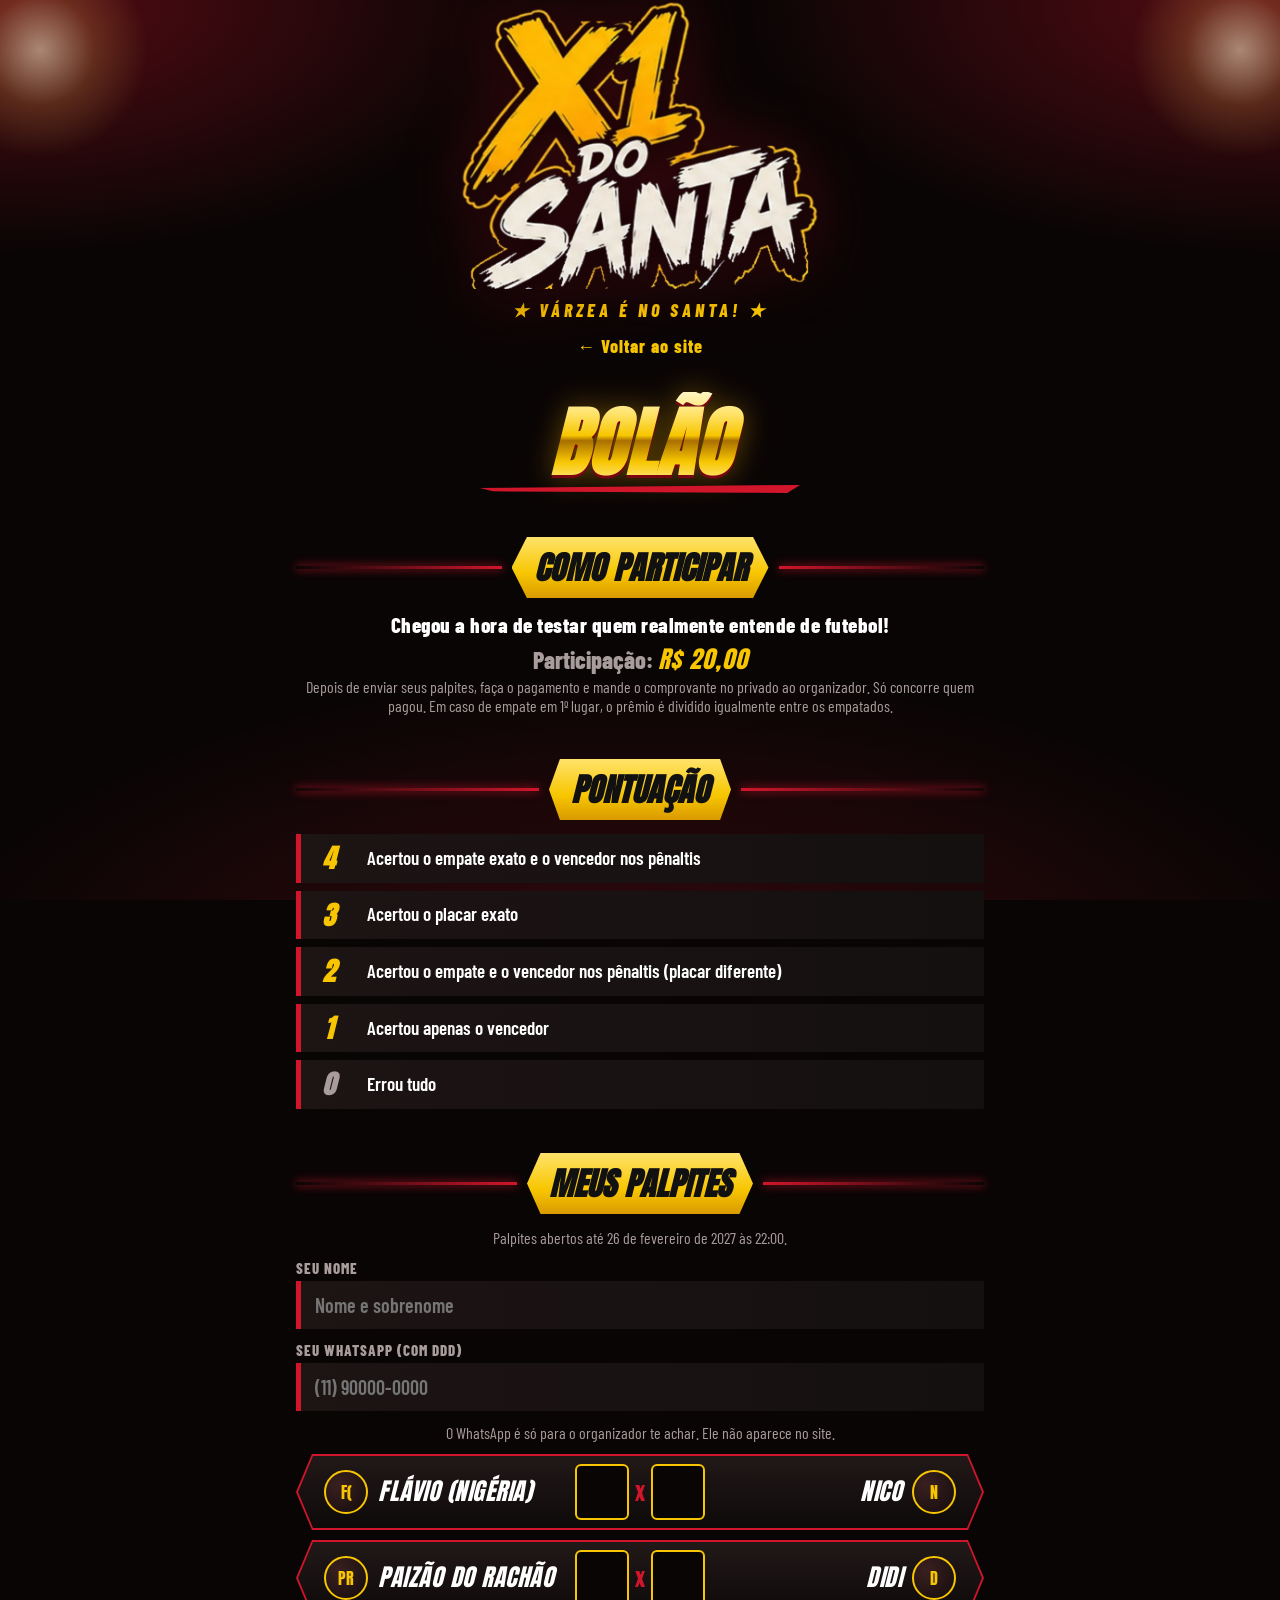
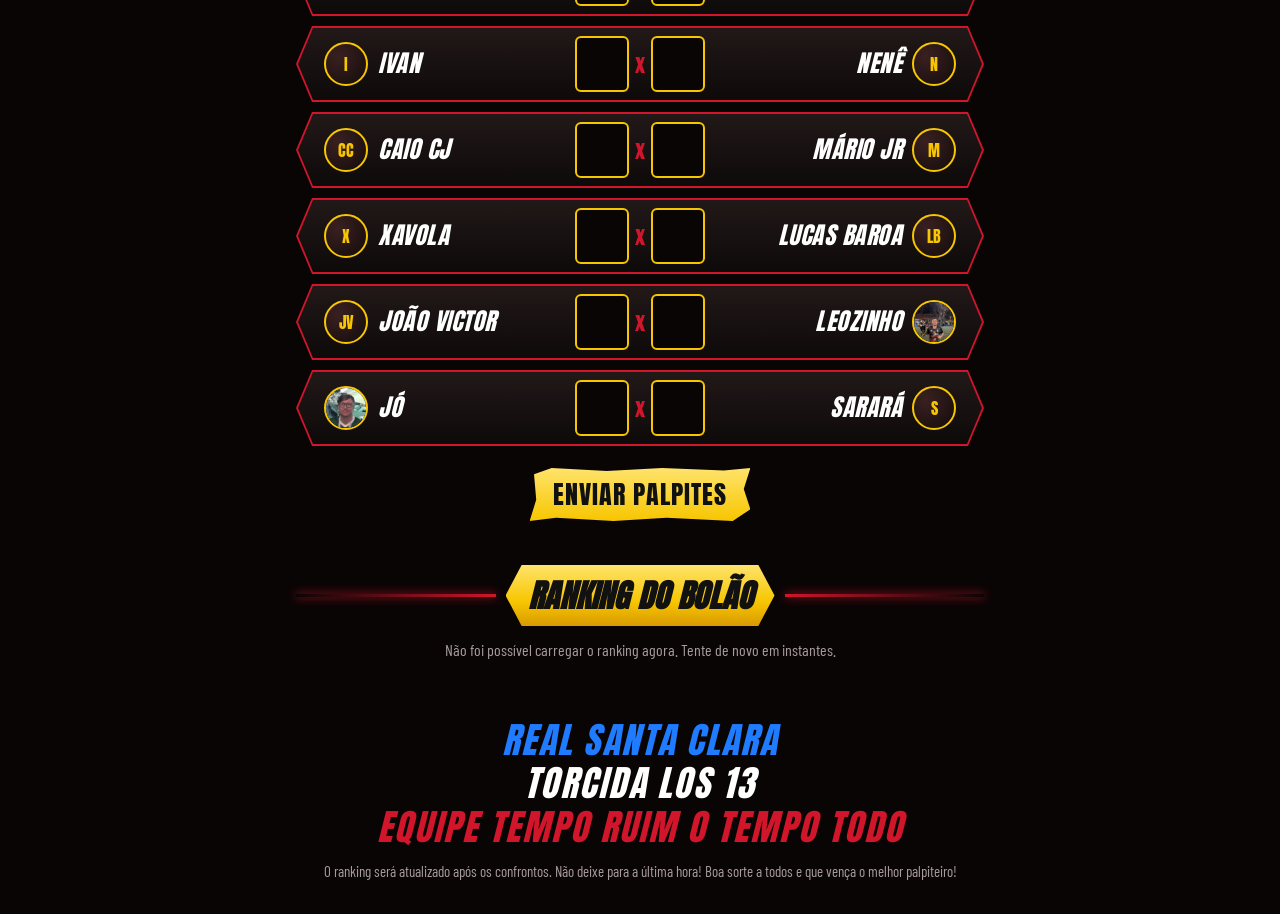
==== bolao.html @ 92a9c1c2 "Adiciona bolao: pagina de palpites, banner fixo, gerenciamento e script do Google - bolao.html + bol" ====
<!DOCTYPE html>
<html lang="pt-BR">
<head>
<meta charset="UTF-8">
<meta name="viewport" content="width=device-width, initial-scale=1">
<title>Bolão do X1 do Santa · Real Santa Clara</title>
<meta name="description" content="Bolão do X1 do Santa: dê seus palpites nos duelos, acompanhe a pontuação e veja quem é o melhor palpiteiro.">
<meta name="theme-color" content="#0a0505">
<link rel="canonical" href="https://www.x1dosanta.com/bolao.html">
<meta property="og:type" content="website">
<meta property="og:site_name" content="X1 do Santa">
<meta property="og:url" content="https://www.x1dosanta.com/bolao.html">
<meta property="og:locale" content="pt_BR">
<meta property="og:title" content="Bolão do X1 do Santa · participe!">
<meta property="og:description" content="Dê seus palpites nos duelos do próximo X1 e concorra. Veja a pontuação e o ranking do bolão.">
<meta property="og:image" content="https://www.x1dosanta.com/img/compartilhar.jpg">
<meta property="og:image:width" content="1200">
<meta property="og:image:height" content="630">
<meta name="twitter:card" content="summary_large_image">
<link rel="icon" href="img/logo-x1-do-santa.png">
<link rel="preconnect" href="https://fonts.googleapis.com">
<link rel="preconnect" href="https://fonts.gstatic.com" crossorigin>
<link href="https://fonts.googleapis.com/css2?family=Anton&family=Barlow+Condensed:ital,wght@0,600;0,800;1,800;1,900&display=swap" rel="stylesheet">
<link rel="stylesheet" href="css/estilo.css">
</head>
<body>

<!-- ============ SEÇÃO 1 · CABEÇALHO (mesmo logo do site) ============ -->
<header id="secao-cabecalho" class="wrap">
  <a class="logo-link" href="./" aria-label="Voltar ao site do X1 do Santa">
    <img class="logo" src="img/logo-x1-do-santa.png" alt="X1 do Santa">
  </a>
  <div class="lema">★ VÁRZEA É NO SANTA! ★</div>
  <a class="voltar" href="./">← Voltar ao site</a>
  <div class="proximo">
    <h1 class="titulo-ouro" id="b-titulo" style="font-size:clamp(44px,12vw,76px)">Bolão</h1>
    <div class="risco"></div>
  </div>
</header>

<main class="wrap">

  <!-- ============ SEÇÃO 2 · COMO PARTICIPAR ============ -->
  <section id="secao-bolao-info" aria-labelledby="t-info">
    <div class="faixa-titulo"><h2 id="t-info">Como participar</h2></div>
    <p class="aviso regra" id="b-chamada"></p>
    <p class="bolao-valor">Participação: <b id="b-valor"></b></p>
    <p class="premio" id="b-premio" hidden>Prêmio acumulado: <b id="b-premio-valor"></b></p>
    <p class="aviso" id="b-aviso"></p>
    <p class="bolao-pix" id="b-pix" hidden>PIX: <b id="b-pix-chave"></b></p>
  </section>

  <!-- ============ SEÇÃO 3 · PONTUAÇÃO ============ -->
  <section id="secao-pontuacao" aria-labelledby="t-pontos">
    <div class="faixa-titulo"><h2 id="t-pontos">Pontuação</h2></div>
    <ul class="pontos" id="b-pontos"></ul>
  </section>

  <!-- ============ SEÇÃO 4 · MEUS PALPITES ============ -->
  <section id="secao-palpites" aria-labelledby="t-palpites">
    <div class="faixa-titulo"><h2 id="t-palpites">Meus palpites</h2></div>
    <p class="aviso" id="b-estado"></p>
    <form id="form-bolao" novalidate autocomplete="off">
      <div class="campo"><label for="f-nome">Seu nome</label>
        <input id="f-nome" name="nome" type="text" maxlength="60" placeholder="Nome e sobrenome" required></div>
      <div class="campo"><label for="f-zap">Seu WhatsApp (com DDD)</label>
        <input id="f-zap" name="whatsapp" type="tel" inputmode="tel" maxlength="20" placeholder="(11) 90000-0000" required></div>
      <p class="aviso">O WhatsApp é só para o organizador te achar. Ele não aparece no site.</p>
      <div id="b-duelos"></div>
      <button class="pincel ouro btn-enviar" id="b-enviar" type="submit">Enviar palpites</button>
      <p class="msg" id="b-msg" role="status" hidden></p>
    </form>
  </section>

  <!-- ============ SEÇÃO 5 · RANKING DO BOLÃO ============ -->
  <section id="secao-ranking-bolao" aria-labelledby="t-rank-bolao">
    <div class="faixa-titulo"><h2 id="t-rank-bolao">Ranking do bolão</h2></div>
    <p class="premio" id="b-vencedores" hidden></p>
    <p class="aviso" id="b-rank-aviso"></p>
    <ol class="rank" id="b-rank"></ol>
  </section>

</main>

<!-- ============ SEÇÃO 6 · RODAPÉ ============ -->
<footer>
  <strong class="f-azul">Real Santa Clara</strong>
  <strong class="f-branco">Torcida Los 13</strong>
  <strong class="f-vermelho">Equipe Tempo Ruim o Tempo Todo</strong>
  <span class="f-frase" id="b-rodape">Várzea é no Santa! Respeito, amizade e futebol.</span>
</footer>

<script src="data.js"></script>
<script src="comum.js"></script>
<script src="bolao.js"></script>
</body>
</html>
---- css/estilo.css ----
:root{
  --preto:#0a0505; --painel:#141010; --painel2:#1d1414;
  --ouro:#f7c600; --ouro-claro:#ffe36b; --ouro-escuro:#a86f00;
  --vermelho:#d1162b; --vermelho-escuro:#7a0612; --branco:#fff;
  --cinza:#a89c9c;
}
*{box-sizing:border-box}
html{scroll-behavior:smooth}
body{
  margin:0; color:var(--branco); min-height:100vh;
  font-family:'Barlow Condensed','Arial Narrow',sans-serif;
  background:
    radial-gradient(60vw 40vh at 0% 0%, rgba(209,22,43,.38), transparent 70%),
    radial-gradient(60vw 40vh at 100% 0%, rgba(209,22,43,.38), transparent 70%),
    radial-gradient(80vw 50vh at 50% 110%, rgba(209,22,43,.22), transparent 70%),
    var(--preto);
  background-attachment:fixed;
}
/* refletores nos cantos, como nos flyers */
body::before,body::after{
  content:""; position:fixed; top:-60px; width:220px; height:220px; pointer-events:none; z-index:0;
  background:radial-gradient(circle, rgba(255,240,200,.55) 0%, rgba(255,200,90,.18) 35%, transparent 70%);
}
body::before{left:-70px} body::after{right:-70px}
main,header,footer{position:relative; z-index:1}
.wrap{max-width:720px; margin:0 auto; padding:0 16px}

/* ---------- tipografia de evento ---------- */
.titulo-ouro{
  font-family:Anton,Impact,sans-serif; font-style:italic; text-transform:uppercase;
  letter-spacing:1px; line-height:.95; margin:0; padding-top:.2em; /* dá espaço ao til e ao acento, que o fundo recortado cortava */
  background:linear-gradient(180deg,#fff6c4 0%,var(--ouro-claro) 25%,var(--ouro) 50%,var(--ouro-escuro) 56%,var(--ouro) 80%,var(--ouro-claro) 100%);
  -webkit-background-clip:text; background-clip:text; color:transparent;
  filter:drop-shadow(0 3px 0 var(--vermelho-escuro)) drop-shadow(0 0 14px rgba(255,180,0,.35));
}
.pincel{ /* faixa de pincel */
  display:inline-block; font-family:Anton,Impact,sans-serif; text-transform:uppercase;
  padding:.25em .9em; letter-spacing:1px;
  clip-path:polygon(2% 12%,10% 0,35% 6%,60% 0,88% 5%,100% 0,97% 40%,100% 78%,92% 100%,62% 94%,38% 100%,12% 94%,0 100%,3% 60%);
}
.pincel.vermelho{background:var(--vermelho); color:var(--branco); box-shadow:0 0 30px rgba(209,22,43,.6)}
.pincel.ouro{background:linear-gradient(180deg,var(--ouro-claro),var(--ouro)); color:#111}

/* ---------- topo ---------- */
header{text-align:center; padding:36px 0 8px}
.logo{width:min(360px,80vw); height:auto; display:block; margin:0 auto;
      filter:drop-shadow(0 6px 18px rgba(0,0,0,.8)) drop-shadow(0 0 30px rgba(209,22,43,.35))}
.lema{margin-top:10px; font-weight:800; font-style:italic; font-size:18px; letter-spacing:4px; color:var(--ouro)}
.lema span{color:var(--vermelho)}

/* ---------- próximo X1 ---------- */
.proximo{text-align:center; margin:34px 0 10px}
.proximo .titulo-ouro{font-size:clamp(52px,14vw,92px)}
.risco{height:8px; width:min(320px,70%); margin:6px auto 18px; background:var(--vermelho);
       clip-path:polygon(0 40%,100% 0,96% 100%,4% 80%); box-shadow:0 0 18px var(--vermelho)}
.proximo .mes{font-size:clamp(34px,9vw,54px); transform:rotate(-2deg)}

.faixa-titulo{display:flex; align-items:center; gap:10px; margin:30px 0 14px}
.faixa-titulo::before,.faixa-titulo::after{content:""; flex:1; height:3px;
  background:linear-gradient(90deg,transparent,var(--vermelho)); box-shadow:0 0 10px var(--vermelho)}
.faixa-titulo::after{background:linear-gradient(270deg,transparent,var(--vermelho))}
.faixa-titulo h2{margin:0; font-family:Anton,Impact,sans-serif; font-style:italic; text-transform:uppercase;
  font-size:clamp(22px,6vw,32px); color:#111; padding:6px 22px;
  background:linear-gradient(180deg,var(--ouro-claro),var(--ouro) 60%,#d99a00);
  clip-path:polygon(6% 0,94% 0,100% 50%,94% 100%,6% 100%,0 50%)}

/* linha de duelo estilo flyer */
.duelo{position:relative; margin:10px 0; padding:2px; background:var(--vermelho);
  clip-path:polygon(16px 0,calc(100% - 16px) 0,100% 50%,calc(100% - 16px) 100%,16px 100%,0 50%);
  filter:drop-shadow(0 0 8px rgba(209,22,43,.55))}
.duelo-in{display:grid; grid-template-columns:minmax(0,1fr) auto minmax(0,1fr); align-items:center; gap:8px;
  min-height:64px; padding:8px 26px;
  background:linear-gradient(180deg,#221818,#0e0a0a);
  clip-path:polygon(15px 0,calc(100% - 15px) 0,100% 50%,calc(100% - 15px) 100%,15px 100%,0 50%)}
.lado{display:flex; align-items:center; gap:10px; min-width:0}
.lado.b{flex-direction:row-reverse; text-align:right}
.lado .nm{font-family:Anton,Impact,sans-serif; font-style:italic; text-transform:uppercase;
  font-size:clamp(17px,4.6vw,24px); line-height:1; letter-spacing:.5px; overflow-wrap:break-word}
.vs{font-family:Anton,Impact,sans-serif; font-style:italic; font-size:20px; color:#111;
  background:var(--ouro); padding:6px 12px; transform:skewX(-8deg);
  clip-path:polygon(4% 18%,30% 0,70% 8%,100% 0,94% 50%,100% 92%,62% 100%,30% 90%,0 100%,6% 55%);
  box-shadow:0 0 18px rgba(247,198,0,.5)}
.local{margin:16px 0 0; text-align:center}
.local .pincel{font-size:clamp(18px,5vw,26px)}
.local .endereco{display:block; margin-top:10px; font-weight:800; font-size:clamp(17px,4.6vw,22px); letter-spacing:1px;
  color:var(--branco); text-transform:uppercase}
.mapa{margin:16px 0 0; padding:2px; background:var(--vermelho); filter:drop-shadow(0 0 8px rgba(209,22,43,.55))}
.mapa[hidden]{display:none}
.mapa iframe{display:block; width:100%; height:260px; border:0; background:var(--painel)}
.rota{margin:18px 0 0; text-align:center; display:flex; flex-wrap:wrap; justify-content:center; gap:12px}
.rota a{font-size:clamp(18px,5vw,24px); text-decoration:none; cursor:pointer}
.rota a[hidden]{display:none}
#secao-bolao[hidden]{display:none}
.bolao-valor{text-align:center; margin:0; font-size:clamp(18px,5vw,24px); font-weight:800; color:var(--cinza)}
.bolao-valor b{font-family:Anton,Impact,sans-serif; font-style:italic; font-weight:400; color:var(--ouro); letter-spacing:1px}
.bolao-pix{text-align:center; margin:6px 0; font-size:clamp(17px,4.6vw,21px); font-weight:800}
.bolao-pix[hidden]{display:none}
.bolao-sub{margin:22px 0 8px; text-align:center; font-family:Anton,Impact,sans-serif; font-style:italic; font-weight:400;
  text-transform:uppercase; font-size:clamp(20px,5.4vw,26px); color:var(--ouro); letter-spacing:1px}
.pontos{list-style:none; margin:0; padding:0}
.pontos li{display:flex; align-items:center; gap:12px; margin:8px 0; padding:10px 14px 10px 0;
  background:linear-gradient(90deg,var(--painel2),var(--painel)); border-left:5px solid var(--vermelho);
  font-weight:600; font-size:clamp(16px,4.4vw,19px); line-height:1.1}
.pontos .pts{flex:none; width:54px; text-align:center; font-family:Anton,Impact,sans-serif; font-style:italic;
  font-size:26px; color:var(--cinza)}
.pontos li:nth-child(-n+4) .pts{color:var(--ouro)}
.aviso.regra{color:var(--branco); font-weight:800; font-size:clamp(17px,4.6vw,21px); letter-spacing:.5px; margin:0 0 4px}
.aviso.regra[hidden]{display:none}
.campeao{margin:4px 0 10px; font-weight:800; font-size:clamp(16px,4.4vw,20px); letter-spacing:1.5px; text-transform:uppercase; color:var(--cinza)}
.campeao b{font-family:Anton,Impact,sans-serif; font-style:italic; font-weight:400; color:var(--ouro); letter-spacing:1px}
.cinturao{margin-top:18px; text-align:center}
.cinturao-img{display:block; height:136px; width:auto; max-width:100%; margin:0 auto; /* dobro da altura da linha do confronto */
  -webkit-mask-image:linear-gradient(to right,transparent,#000 6%,#000 94%,transparent),linear-gradient(to bottom,transparent,#000 14%,#000 86%,transparent);
    -webkit-mask-composite:source-in; mask-composite:intersect;
          mask-image:linear-gradient(to right,transparent,#000 6%,#000 94%,transparent),linear-gradient(to bottom,transparent,#000 14%,#000 86%,transparent);
  filter:drop-shadow(0 0 14px rgba(247,198,0,.35))}

/* avatar */
.av{flex:none; width:44px; height:44px; border-radius:50%; overflow:hidden; display:grid; place-items:center;
  border:2px solid var(--ouro); background:radial-gradient(circle at 30% 30%,#3a2020,#140c0c);
  font-family:Anton,Impact,sans-serif; color:var(--ouro); font-size:16px}
.av img{width:100%; height:100%; object-fit:cover}

/* ---------- seções ---------- */
main > section{margin-top:44px}

/* abas do ranking (Veterano em destaque, Esporte depois) */
.abas{display:grid; grid-template-columns:1.3fr 1fr; gap:10px; margin:0 0 18px}
.abas button{font-family:Anton,Impact,sans-serif; font-style:italic; text-transform:uppercase; font-size:22px;
  letter-spacing:1px; padding:12px 8px; cursor:pointer; color:var(--branco); background:var(--painel2);
  border:0; transform:skewX(-10deg); box-shadow:inset 0 0 0 2px var(--vermelho)}
.abas button span{display:inline-block; transform:skewX(10deg)}
.abas button[aria-selected="true"]{background:linear-gradient(180deg,var(--ouro-claro),var(--ouro));
  color:#111; box-shadow:0 0 22px rgba(247,198,0,.45)}

.aviso{text-align:center; color:var(--cinza); font-size:16px; margin:0 0 12px}

/* ranking */
.rank{list-style:none; margin:0; padding:0; counter-reset:pos}
.rank li{display:flex; align-items:center; gap:12px; margin:8px 0; padding:10px 14px 10px 0;
  background:linear-gradient(90deg,var(--painel2),var(--painel)); border-left:5px solid var(--vermelho)}
.rank li:nth-child(1){border-left-color:var(--ouro); box-shadow:0 0 20px rgba(247,198,0,.18)}
.pos{width:44px; text-align:center; font-family:Anton,Impact,sans-serif; font-style:italic; font-size:26px; color:var(--cinza)}
.rank li:nth-child(-n+3) .pos{color:var(--ouro)}
.rank .av{width:56px; height:56px; font-size:20px}
.info{flex:1; min-width:0}
.info .nm{font-family:Anton,Impact,sans-serif; text-transform:uppercase; font-size:21px; line-height:1.05; letter-spacing:.5px}
.info .sub{color:var(--cinza); font-size:15px; font-weight:600}
.placar{display:flex; gap:4px}
.placar b{font-family:Anton,Impact,sans-serif; font-weight:400; font-size:19px; min-width:44px; text-align:center; padding:5px 6px}
.placar .v{background:var(--ouro); color:#111}
.placar .d{background:var(--vermelho)}
.placar small{display:block; font-family:'Barlow Condensed',sans-serif; font-weight:800; font-size:10px; letter-spacing:1px; opacity:.8; margin-top:-2px}

/* edições */
.chips{display:flex; gap:8px; overflow-x:auto; padding-bottom:6px; margin-bottom:6px}
.chips button{flex:none; font-family:Anton,Impact,sans-serif; text-transform:uppercase; font-size:17px; padding:8px 16px;
  background:transparent; color:var(--branco); border:2px solid var(--ouro); cursor:pointer; transform:skewX(-10deg)}
.chips button[aria-pressed="true"]{background:var(--ouro); color:#111}
.ed-info{text-align:center; color:var(--cinza); font-weight:600; font-size:16px; margin:8px 0 6px}
.duelo .tag{display:block; font-family:'Barlow Condensed',sans-serif; font-style:normal; font-weight:800; font-size:11px;
  letter-spacing:1.5px; margin-top:3px; color:var(--ouro)}
.duelo .perdeu{opacity:.45}
.duelo .perdeu .av{border-color:#555}
.duelo .ganhou .av{box-shadow:0 0 12px var(--ouro)}
.principal{text-align:center; margin:14px 0 -4px; font-family:Anton,Impact,sans-serif; font-style:italic; color:var(--vermelho); letter-spacing:2px}

/* tooltip dos jogadores (mesmo fundo e borda das listas) */
[data-tip]{cursor:help}
.tip{position:fixed; z-index:50; max-width:min(300px,86vw); padding:10px 16px 10px 14px; pointer-events:none;
  background:linear-gradient(90deg,var(--painel2),var(--painel)); border-left:5px solid var(--vermelho);
  box-shadow:0 6px 22px rgba(0,0,0,.65); font-size:18px; font-weight:600; line-height:1.15; color:var(--branco);
  opacity:0; transform:translateY(4px); transition:opacity .15s, transform .15s}
.tip.on{opacity:1; transform:none}

footer{text-align:center; padding:50px 16px 34px; color:var(--cinza); font-size:15px}
footer strong{display:block; font-family:Anton,Impact,sans-serif; font-style:italic; font-size:clamp(26px,8vw,36px);
  letter-spacing:2px; line-height:1.1; margin-bottom:4px; font-weight:400; text-transform:uppercase}
footer .f-azul{color:#1f7bff}
footer .f-branco{color:var(--branco)}
footer .f-vermelho{color:var(--vermelho)}
footer .f-frase{display:block; margin-top:14px}

@media (max-width:420px){
  .duelo-in{padding:8px 20px; gap:6px}
  .av{width:36px; height:36px; font-size:13px}
  .vs{font-size:16px; padding:5px 9px}
}

/* ---------- banner fixo do bolão (lateral direita) ---------- */
.bolao-faixa{position:fixed; right:0; top:50%; transform:translateY(-50%); z-index:30;
  writing-mode:vertical-rl; text-orientation:mixed; text-decoration:none; text-transform:uppercase;
  font-family:Anton,Impact,sans-serif; font-style:italic; letter-spacing:2px; font-size:clamp(17px,4.6vw,22px);
  color:#111; padding:18px 11px; border-radius:12px 0 0 12px;
  background:linear-gradient(90deg,var(--ouro-claro),var(--ouro) 60%,#d99a00);
  box-shadow:-3px 0 0 var(--vermelho), -6px 0 22px rgba(247,198,0,.45);
  animation:pulsa 2.4s ease-in-out infinite}
.bolao-faixa:hover{filter:brightness(1.08)}
.bolao-faixa[hidden]{display:none}
@keyframes pulsa{0%,100%{box-shadow:-3px 0 0 var(--vermelho), -6px 0 18px rgba(247,198,0,.35)}
  50%{box-shadow:-3px 0 0 var(--vermelho), -8px 0 30px rgba(247,198,0,.75)}}
@media (prefers-reduced-motion:reduce){.bolao-faixa{animation:none}}

/* ---------- página do bolão ---------- */
.voltar{display:inline-block; margin:14px 0 0; color:var(--ouro); font-weight:800; letter-spacing:1px; text-decoration:none; font-size:18px}
.voltar:hover{text-decoration:underline}
.logo-link{display:block}
.campo{margin:12px 0}
.campo label{display:block; margin-bottom:4px; font-weight:800; letter-spacing:1px; text-transform:uppercase; font-size:15px; color:var(--cinza)}
.campo input{width:100%; padding:12px 14px; font:600 20px 'Barlow Condensed',sans-serif; color:var(--branco);
  background:linear-gradient(90deg,var(--painel2),var(--painel)); border:0; border-left:5px solid var(--vermelho); outline:0}
.campo input:focus{box-shadow:0 0 0 2px var(--ouro)}
.palpite{margin:10px 0}
.gols{display:flex; align-items:center; gap:6px}
.gols input{width:54px; padding:8px 4px; text-align:center; font:400 24px Anton,Impact,sans-serif; color:var(--ouro);
  background:#0a0505; border:2px solid var(--ouro); border-radius:6px; outline:0; -moz-appearance:textfield}
.gols input::-webkit-outer-spin-button,.gols input::-webkit-inner-spin-button{-webkit-appearance:none; margin:0}
.gols input:focus{box-shadow:0 0 10px rgba(247,198,0,.6)}
.gols .x{font-family:Anton,Impact,sans-serif; color:var(--vermelho); font-size:22px}
.penaltis{margin:2px 0 10px; padding:10px 14px; text-align:center; font-weight:800; letter-spacing:.5px;
  background:linear-gradient(90deg,var(--painel2),var(--painel)); border-left:5px solid var(--ouro)}
.penaltis[hidden]{display:none}
.penaltis label{display:inline-flex; align-items:center; gap:6px; margin:6px 12px 0; cursor:pointer;
  font-family:Anton,Impact,sans-serif; font-style:italic; text-transform:uppercase; font-size:18px}
.penaltis input{accent-color:var(--ouro); width:18px; height:18px}
.btn-enviar{display:block; margin:22px auto 0; border:0; cursor:pointer; font-size:clamp(20px,5.4vw,26px)}
.btn-enviar:disabled{filter:grayscale(1); opacity:.5; cursor:not-allowed}
.msg{margin:14px 0 0; padding:12px 14px; text-align:center; font-weight:800; font-size:18px;
  background:linear-gradient(90deg,var(--painel2),var(--painel)); border-left:5px solid var(--ouro)}
.msg.erro{border-left-color:var(--vermelho); color:#ff8a96}
.msg[hidden]{display:none}
.rank li .pts-total{font-family:Anton,Impact,sans-serif; font-size:26px; color:var(--ouro); min-width:52px; text-align:right}
.rank li .pts-total small{display:block; font:800 10px 'Barlow Condensed',sans-serif; letter-spacing:1px; color:var(--cinza)}
.premio{text-align:center; margin:8px 0 0; font-weight:800; font-size:clamp(18px,5vw,24px); color:var(--cinza)}
.premio b{font-family:Anton,Impact,sans-serif; font-style:italic; font-weight:400; color:var(--ouro); letter-spacing:1px}

/* placares do bolão em telas estreitas: sem foto, para os nomes caberem */
@media (max-width:480px){
  .palpite .av{display:none}
  .palpite .duelo-in{padding:8px 16px; gap:4px}
  .gols input{width:46px; font-size:22px}
  .palpite .lado .nm{font-size:clamp(15px,4.4vw,19px)}
}

/* ---------- gerenciamento do bolão (organizador) ---------- */
#secao-acesso[hidden],#secao-lista[hidden]{display:none}
.resumo{display:grid; grid-template-columns:repeat(4,1fr); gap:8px; margin:0 0 14px}
.resumo div{padding:10px 6px; text-align:center; background:linear-gradient(90deg,var(--painel2),var(--painel)); border-top:3px solid var(--vermelho)}
.resumo b{display:block; font-family:Anton,Impact,sans-serif; font-weight:400; font-size:clamp(18px,5vw,24px); color:var(--ouro)}
.resumo small{font-weight:800; font-size:11px; letter-spacing:1px; text-transform:uppercase; color:var(--cinza)}
.ger-filtros{display:flex; gap:8px; margin:0 0 4px}
.ger-filtros input,.ger-filtros select{padding:10px 12px; font:600 18px 'Barlow Condensed',sans-serif; color:var(--branco);
  background:linear-gradient(90deg,var(--painel2),var(--painel)); border:0; border-left:5px solid var(--vermelho); outline:0}
.ger-filtros input{flex:1; min-width:0}
.ger-lista{list-style:none; margin:14px 0 0; padding:0}
.ger-item{display:flex; align-items:flex-start; gap:12px; margin:8px 0; padding:12px 14px 12px 0;
  background:linear-gradient(90deg,var(--painel2),var(--painel)); border-left:5px solid var(--vermelho)}
.ger-item.pago{border-left-color:var(--ouro); box-shadow:0 0 16px rgba(247,198,0,.15)}
.ger-pago{flex:none; width:74px; display:flex; flex-direction:column; align-items:center; gap:4px; cursor:pointer;
  font-family:Anton,Impact,sans-serif; font-style:italic; font-size:15px; color:var(--cinza)}
.ger-item.pago .ger-pago{color:var(--ouro)}
.ger-pago input{width:30px; height:30px; accent-color:var(--ouro); cursor:pointer}
.ger-item .info{flex:1; min-width:0}
.ger-item .sub a{color:var(--ouro)}
.ger-item details{margin-top:6px}
.ger-item summary{cursor:pointer; font-weight:800; font-size:15px; letter-spacing:.5px; color:var(--ouro)}
.ger-palpites{margin:6px 0 0; padding-left:18px; font-weight:600; font-size:16px; color:var(--branco)}
.ger-palpites b{color:var(--ouro)}
.ger-vazio{padding:14px; text-align:center; color:var(--cinza); font-weight:600}
@media (max-width:420px){ .resumo{grid-template-columns:repeat(2,1fr)} }
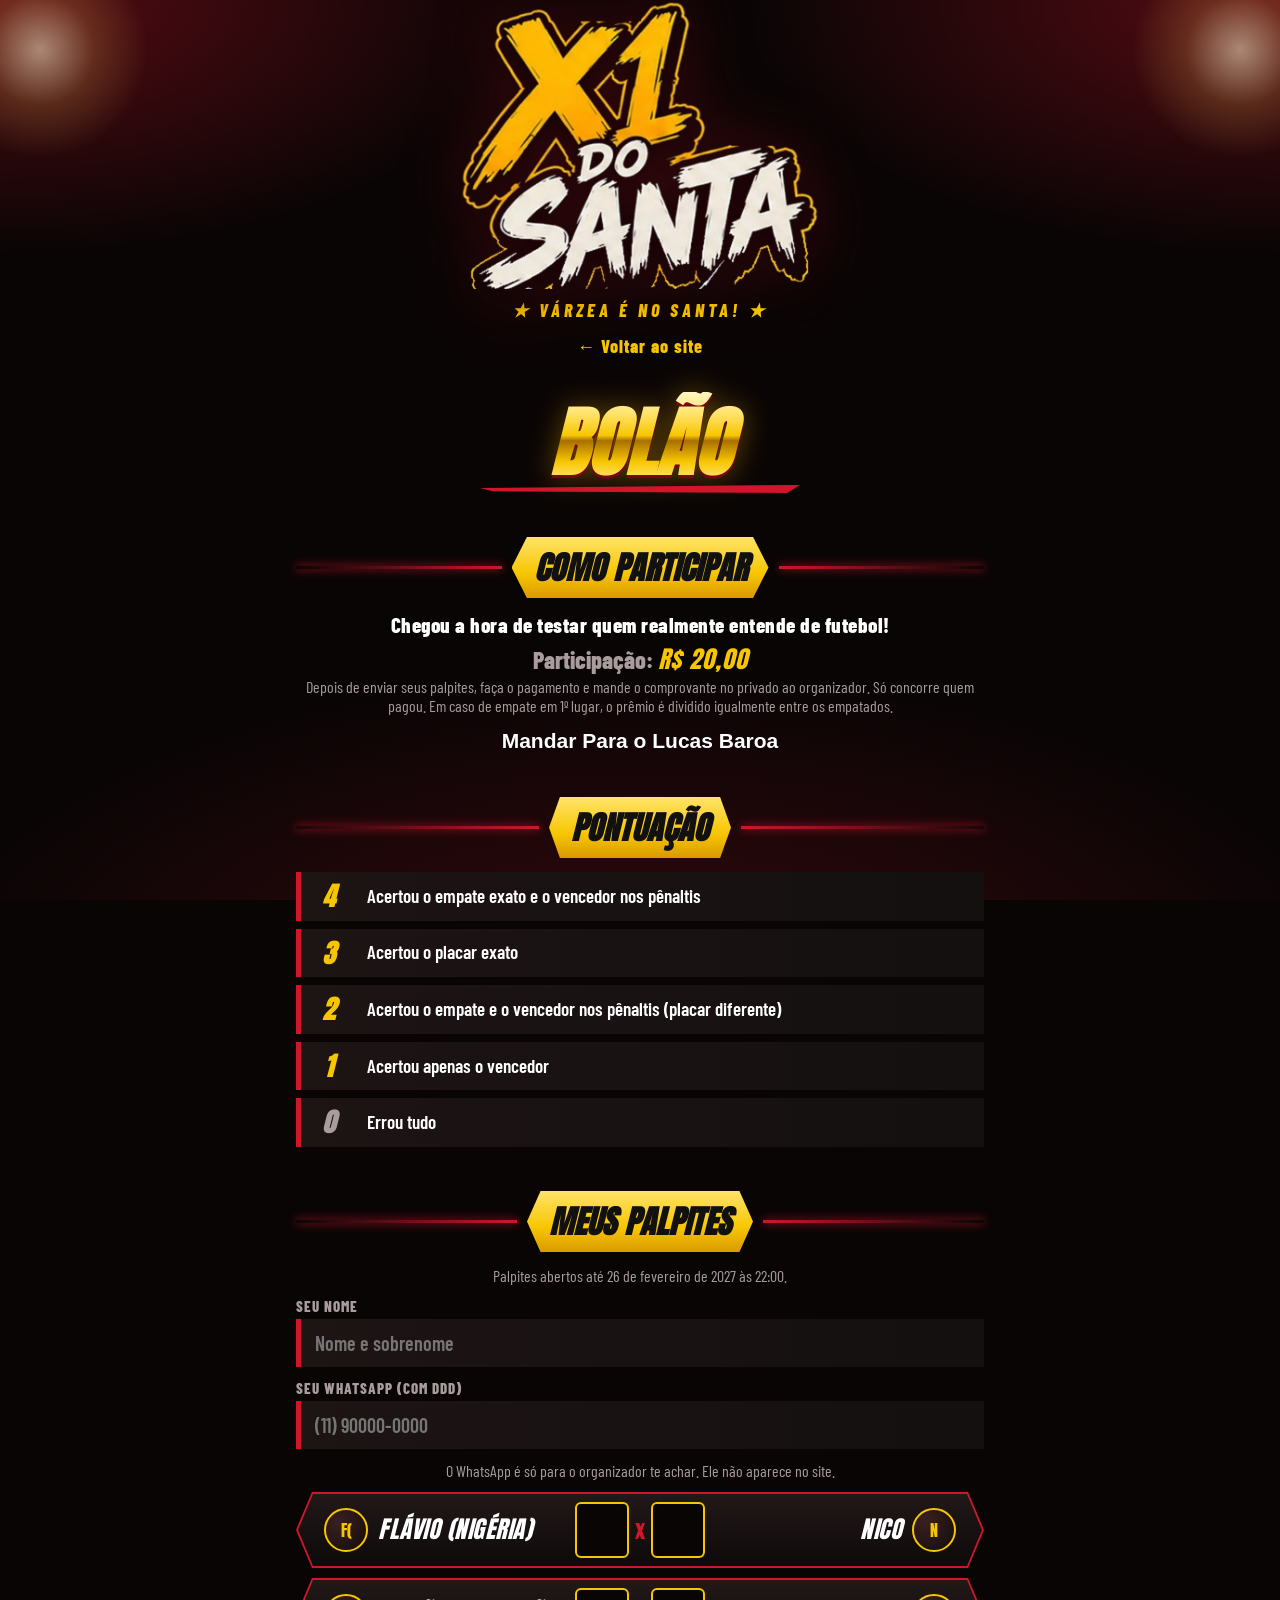
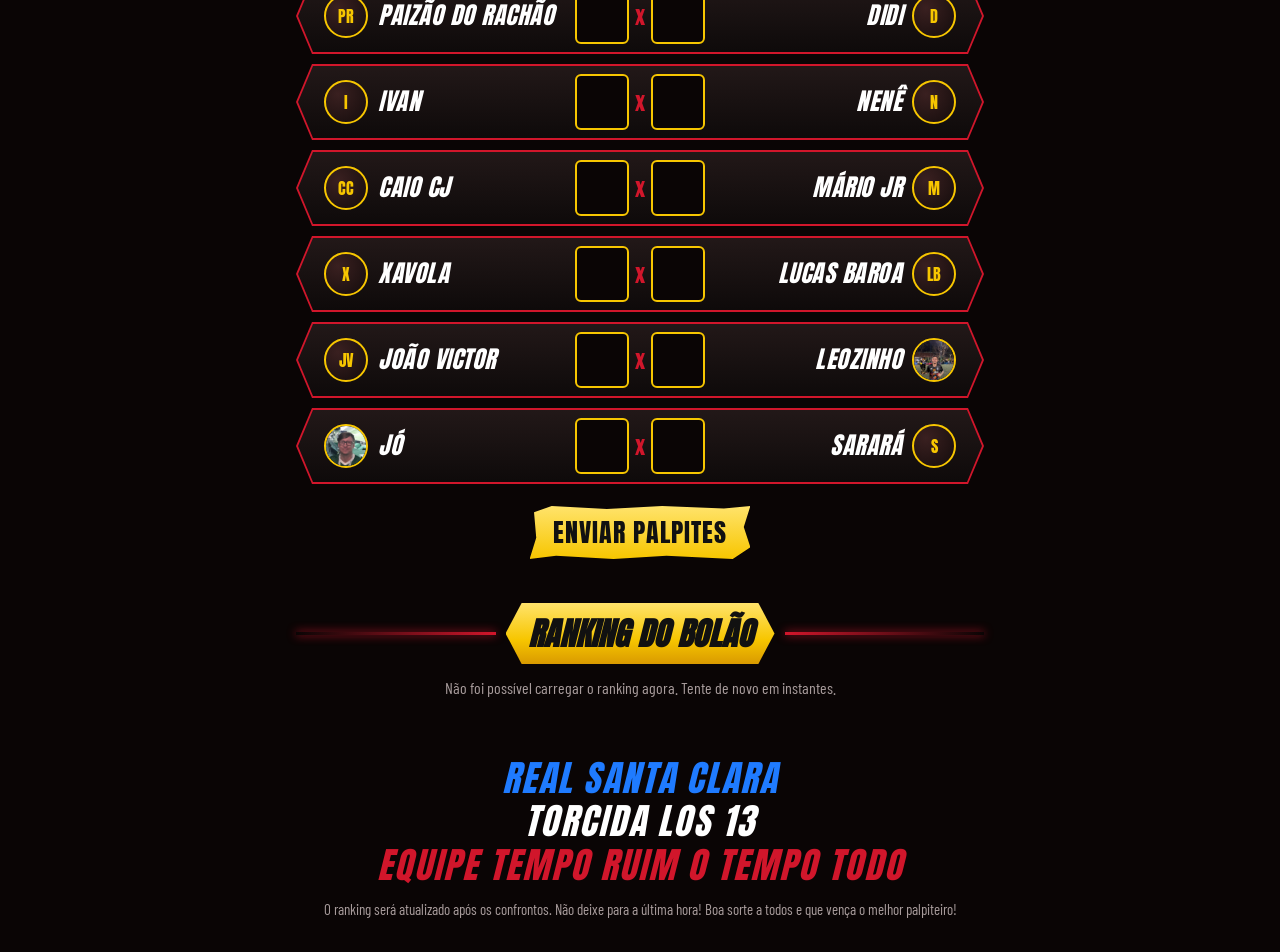
==== commit 45b8c6af: "Bolao: texto provisorio do Pix e botao de copiar chave Co-Authored-By: Claude Sonnet 5.5 <noreply@an" ====
--- a/bolao.html
+++ b/bolao.html
@@ -47,7 +47,8 @@
     <p class="bolao-valor">Participação: <b id="b-valor"></b></p>
     <p class="premio" id="b-premio" hidden>Prêmio acumulado: <b id="b-premio-valor"></b></p>
     <p class="aviso" id="b-aviso"></p>
-    <p class="bolao-pix" id="b-pix" hidden>PIX: <b id="b-pix-chave"></b></p>
+    <p class="bolao-pix" id="b-pix" hidden>PIX: <b id="b-pix-chave"></b>
+      <button type="button" class="pincel ouro btn-copiar" id="b-pix-copiar">Copiar</button></p>
   </section>
 
   <!-- ============ SEÇÃO 3 · PONTUAÇÃO ============ -->
--- a/css/estilo.css
+++ b/css/estilo.css
@@ -268,3 +268,5 @@
 .ger-palpites b{color:var(--ouro)}
 .ger-vazio{padding:14px; text-align:center; color:var(--cinza); font-weight:600}
 @media (max-width:420px){ .resumo{grid-template-columns:repeat(2,1fr)} }
+
+.btn-copiar{margin-left:10px; border:0; cursor:pointer; font-size:16px; padding:.2em .8em}
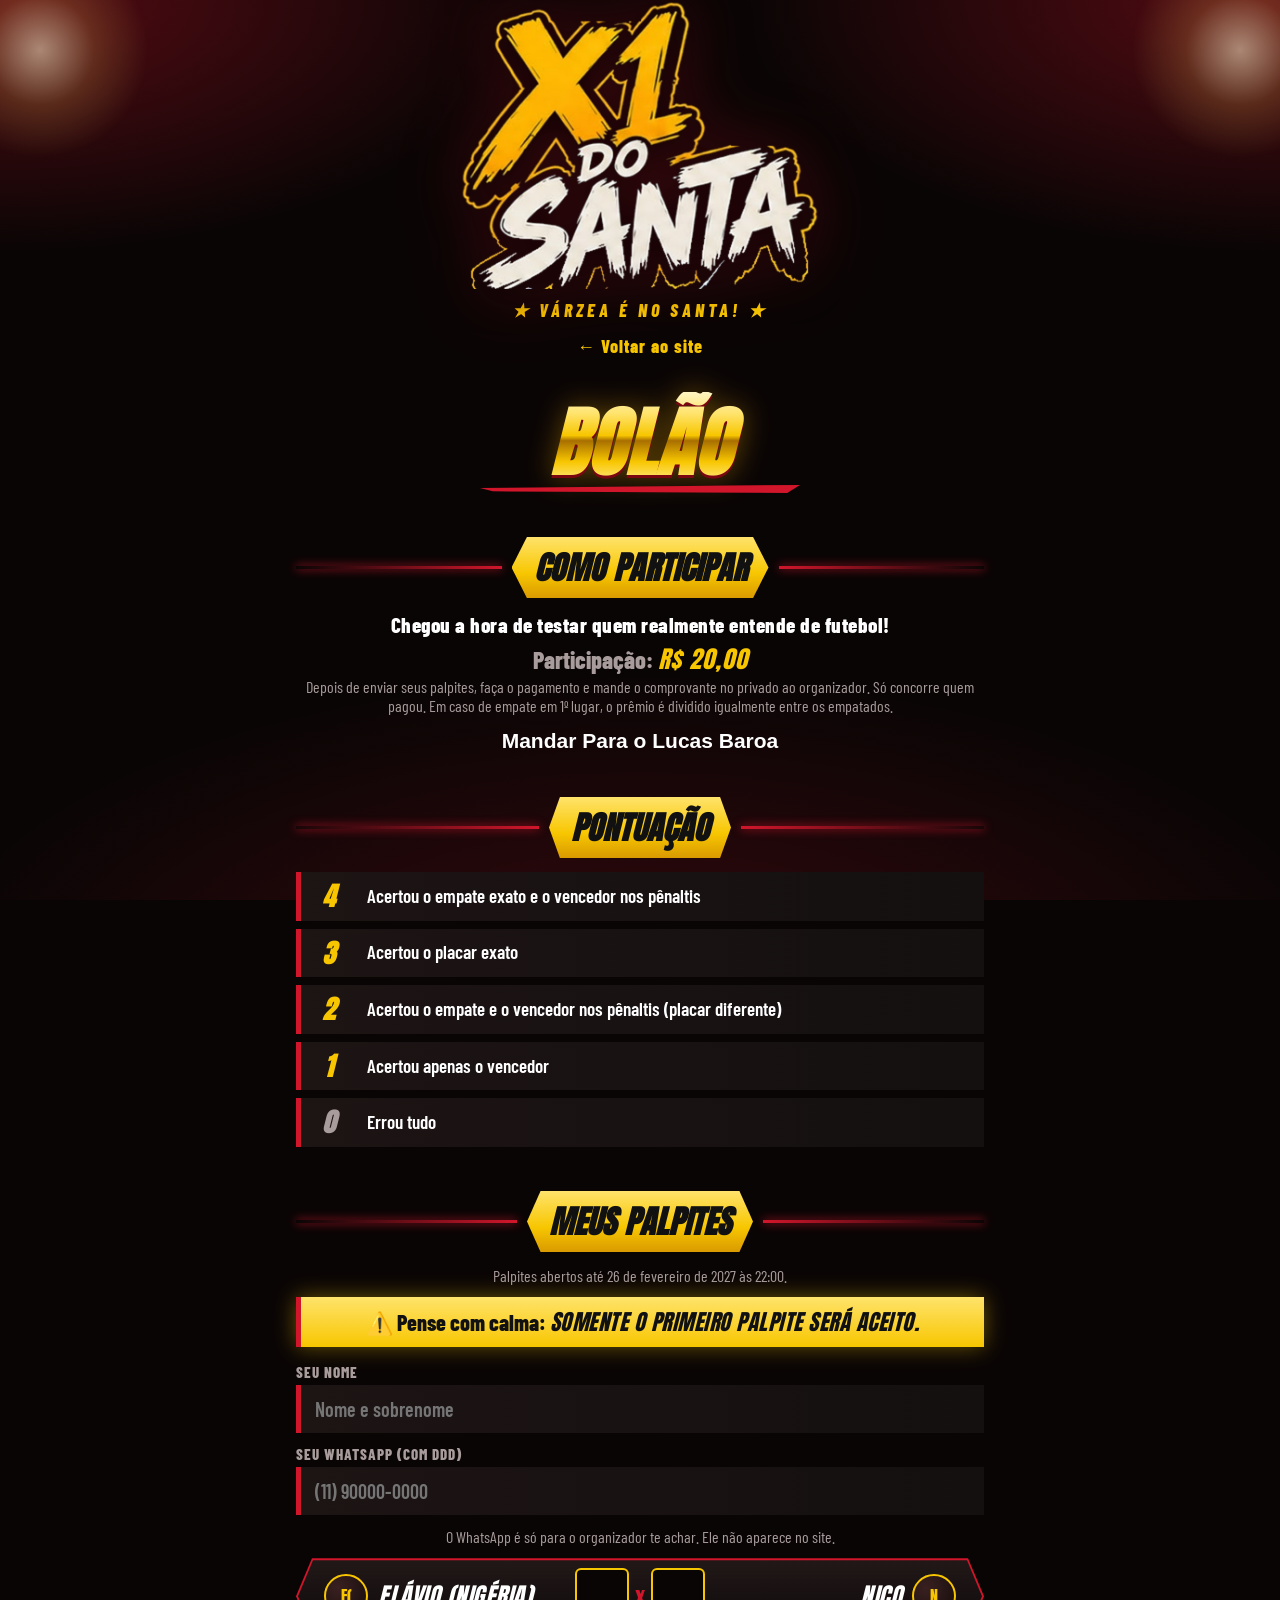
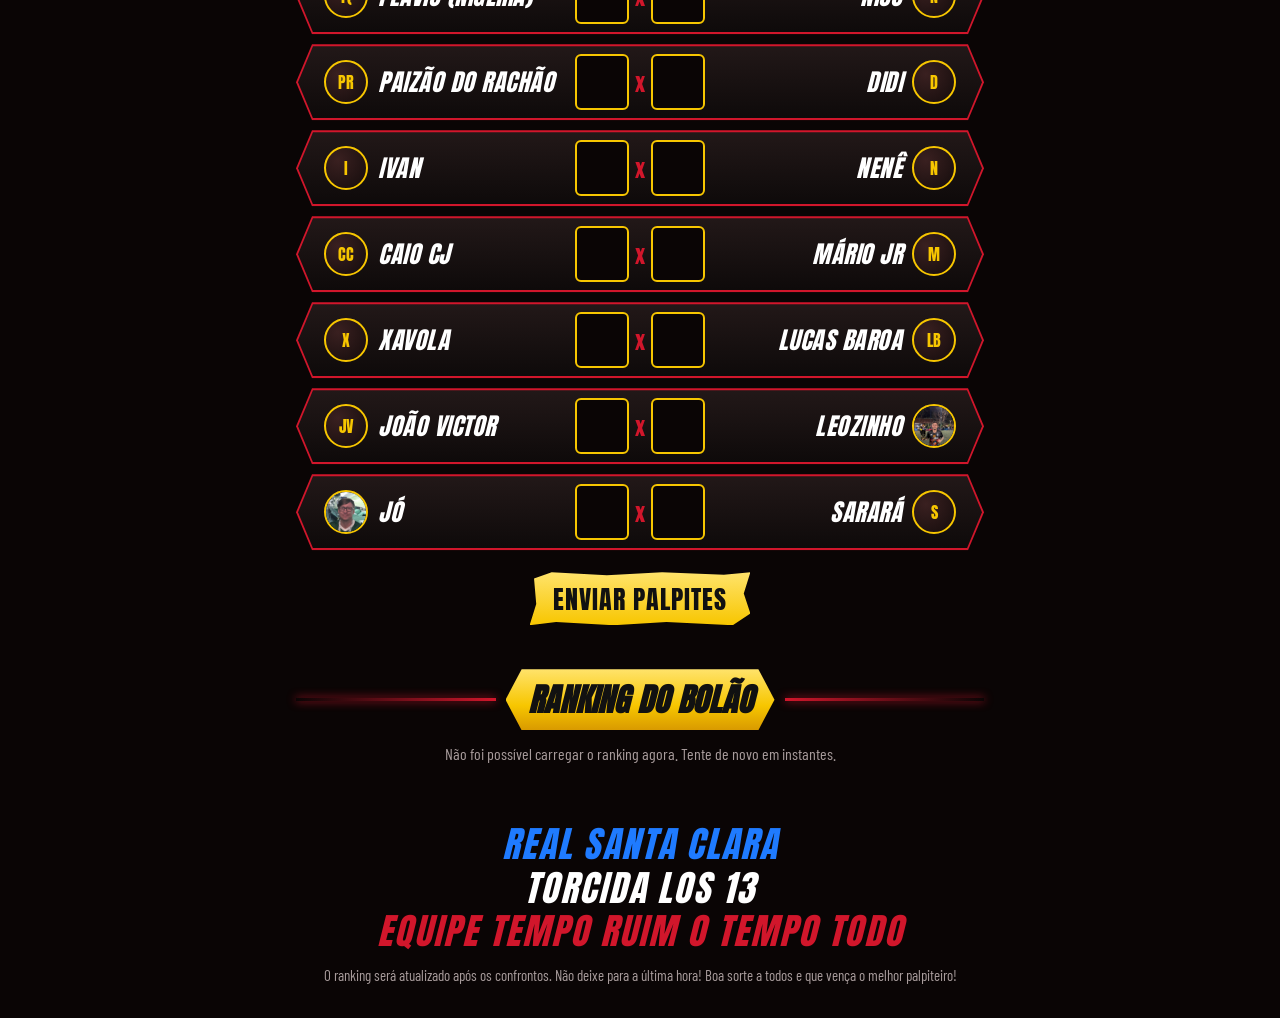
==== commit ae90fcdd: "Bolao: aviso em destaque de que so o primeiro palpite sera aceito Co-Authored-By: Claude Sonnet 5.5 " ====
--- a/bolao.html
+++ b/bolao.html
@@ -61,6 +61,7 @@
   <section id="secao-palpites" aria-labelledby="t-palpites">
     <div class="faixa-titulo"><h2 id="t-palpites">Meus palpites</h2></div>
     <p class="aviso" id="b-estado"></p>
+    <p class="alerta" role="note"><span aria-hidden="true">⚠️</span> Pense com calma: <b>somente o primeiro palpite será aceito.</b></p>
     <form id="form-bolao" novalidate autocomplete="off">
       <div class="campo"><label for="f-nome">Seu nome</label>
         <input id="f-nome" name="nome" type="text" maxlength="60" placeholder="Nome e sobrenome" required></div>
--- a/css/estilo.css
+++ b/css/estilo.css
@@ -270,3 +270,9 @@
 @media (max-width:420px){ .resumo{grid-template-columns:repeat(2,1fr)} }
 
 .btn-copiar{margin-left:10px; border:0; cursor:pointer; font-size:16px; padding:.2em .8em}
+
+/* aviso em destaque (ex.: só o primeiro palpite vale) */
+.alerta{margin:6px 0 16px; padding:12px 14px; text-align:center; font-weight:800; font-size:clamp(18px,5vw,22px); line-height:1.15;
+  color:#111; background:linear-gradient(180deg,var(--ouro-claro),var(--ouro)); border-left:5px solid var(--vermelho);
+  box-shadow:0 0 22px rgba(247,198,0,.4)}
+.alerta b{font-family:Anton,Impact,sans-serif; font-style:italic; font-weight:400; text-transform:uppercase; letter-spacing:.5px}
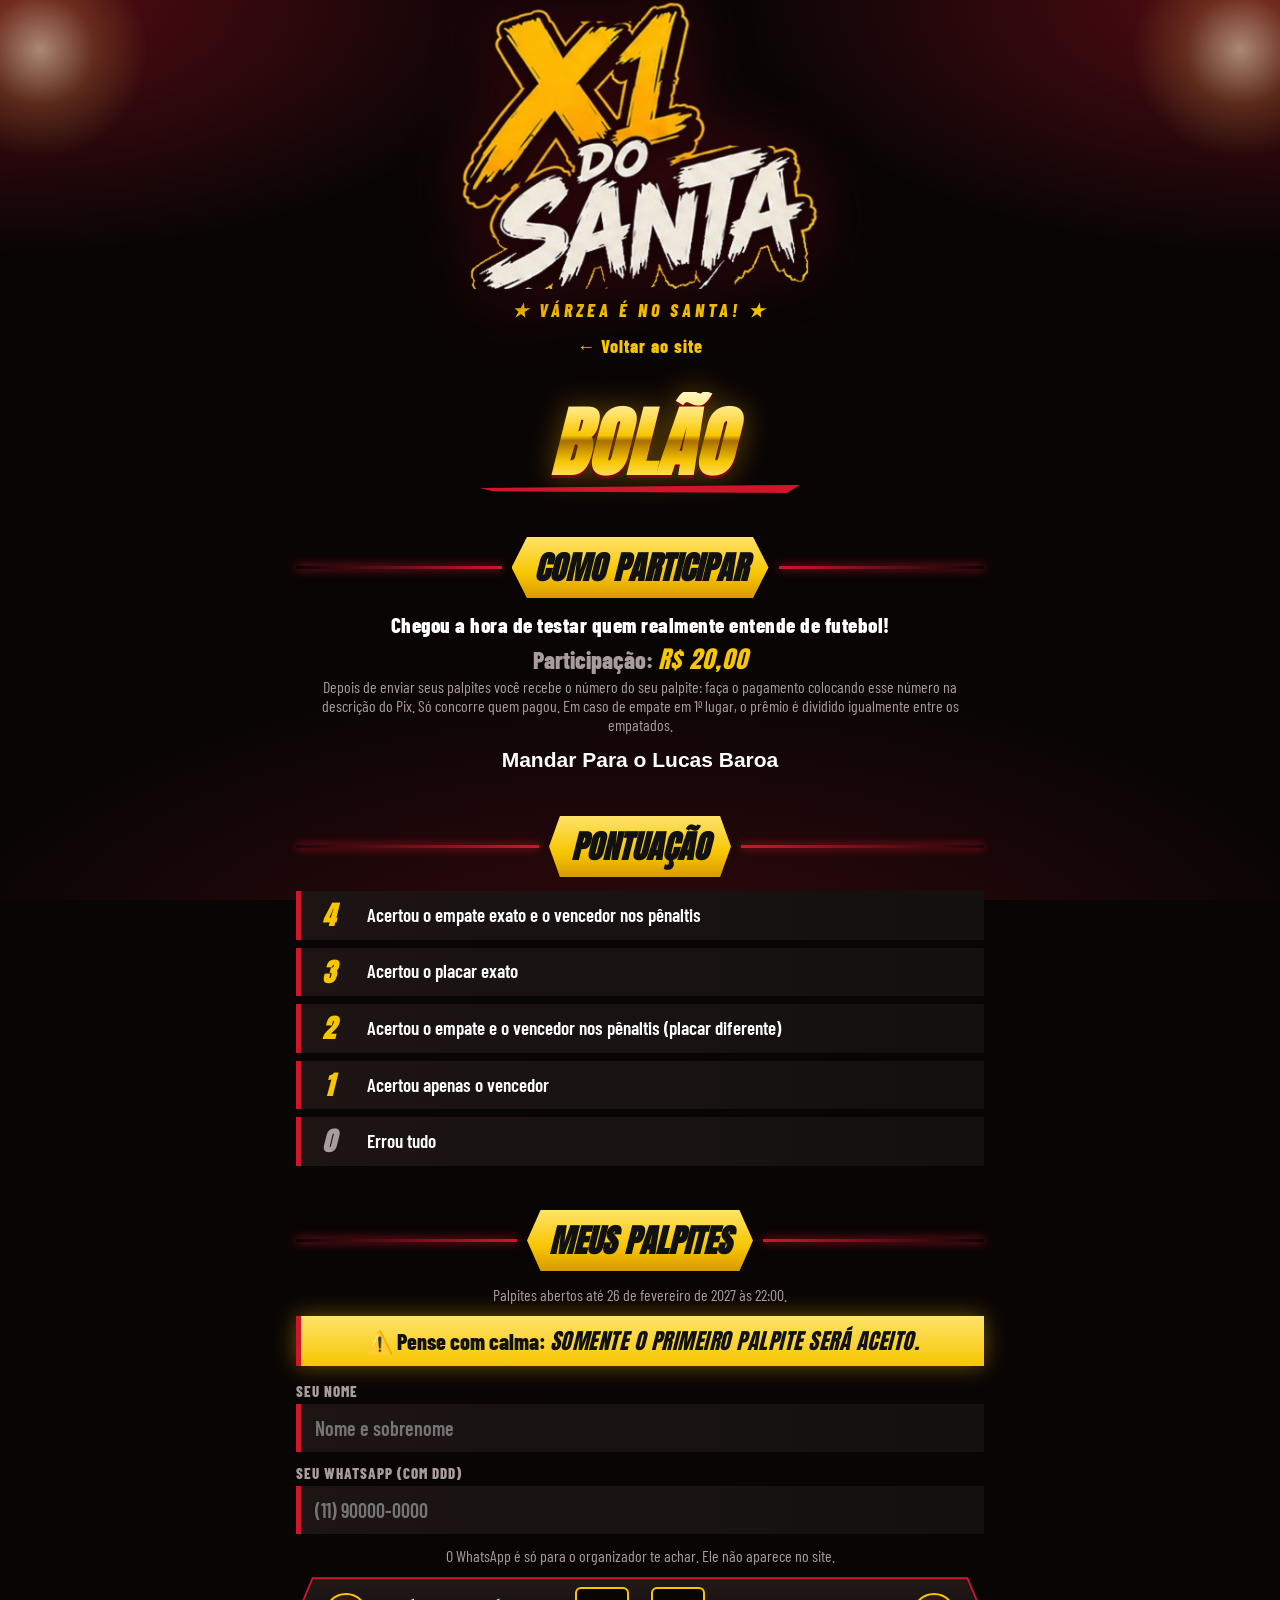
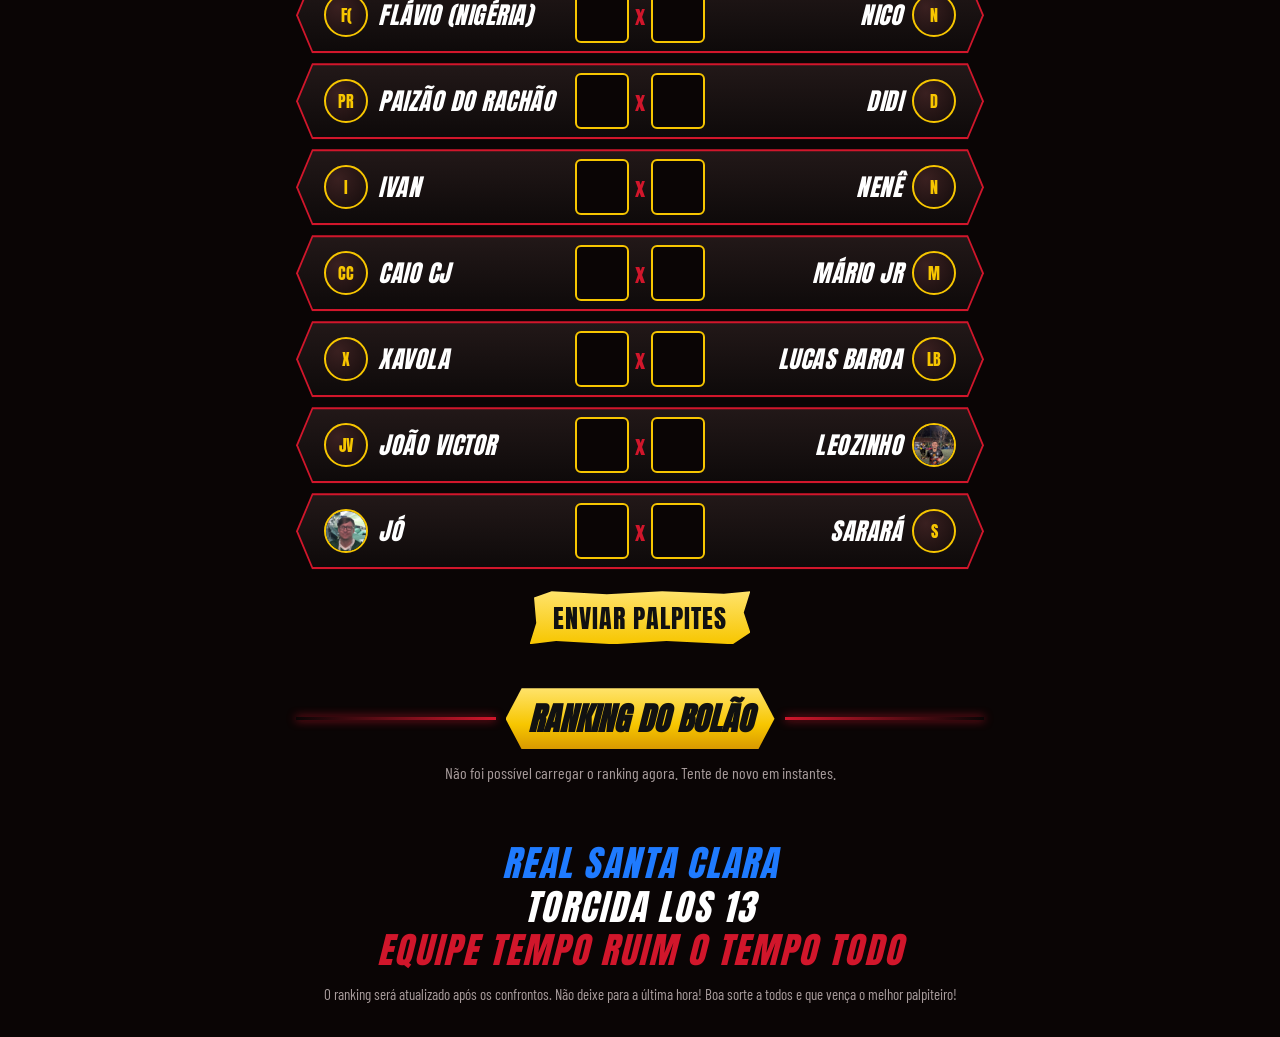
==== commit ba7ae753: "Bolao: numero do palpite para o Pix e bloqueio de nomes repetidos - Cada palpite recebe um numero (3" ====
--- a/bolao.html
+++ b/bolao.html
@@ -72,6 +72,12 @@
       <button class="pincel ouro btn-enviar" id="b-enviar" type="submit">Enviar palpites</button>
       <p class="msg" id="b-msg" role="status" hidden></p>
     </form>
+    <div class="recibo" id="b-numero" hidden>
+      <small>Seu palpite é o número</small>
+      <strong id="b-numero-valor"></strong>
+      <button type="button" class="pincel ouro btn-copiar" id="b-numero-copiar">Copiar número</button>
+      <p>Coloque este número na <b>descrição do Pix</b> para o organizador confirmar seu pagamento.</p>
+    </div>
   </section>
 
   <!-- ============ SEÇÃO 5 · RANKING DO BOLÃO ============ -->
--- a/css/estilo.css
+++ b/css/estilo.css
@@ -276,3 +276,15 @@
   color:#111; background:linear-gradient(180deg,var(--ouro-claro),var(--ouro)); border-left:5px solid var(--vermelho);
   box-shadow:0 0 22px rgba(247,198,0,.4)}
 .alerta b{font-family:Anton,Impact,sans-serif; font-style:italic; font-weight:400; text-transform:uppercase; letter-spacing:.5px}
+
+/* número do palpite (comprovante na tela) */
+.recibo{margin:18px 0 0; padding:16px 14px; text-align:center; background:linear-gradient(180deg,#221818,#0e0a0a);
+  border:2px solid var(--ouro); box-shadow:0 0 24px rgba(247,198,0,.35)}
+.recibo[hidden]{display:none}
+.recibo small{display:block; font-weight:800; font-size:16px; letter-spacing:2px; text-transform:uppercase; color:var(--cinza)}
+.recibo strong{display:block; margin:2px 0 8px; font-family:Anton,Impact,sans-serif; font-style:italic; font-weight:400;
+  font-size:clamp(64px,22vw,96px); line-height:1; color:var(--ouro); text-shadow:0 3px 0 var(--vermelho-escuro)}
+.recibo .btn-copiar{margin:0 0 10px}
+.recibo p{margin:0; font-weight:600; font-size:clamp(16px,4.4vw,19px); line-height:1.15}
+.recibo p b{color:var(--ouro)}
+.ger-num{display:inline-block; margin-right:6px; padding:1px 8px; background:var(--ouro); color:#111; font-size:.9em; transform:skewX(-8deg)}
